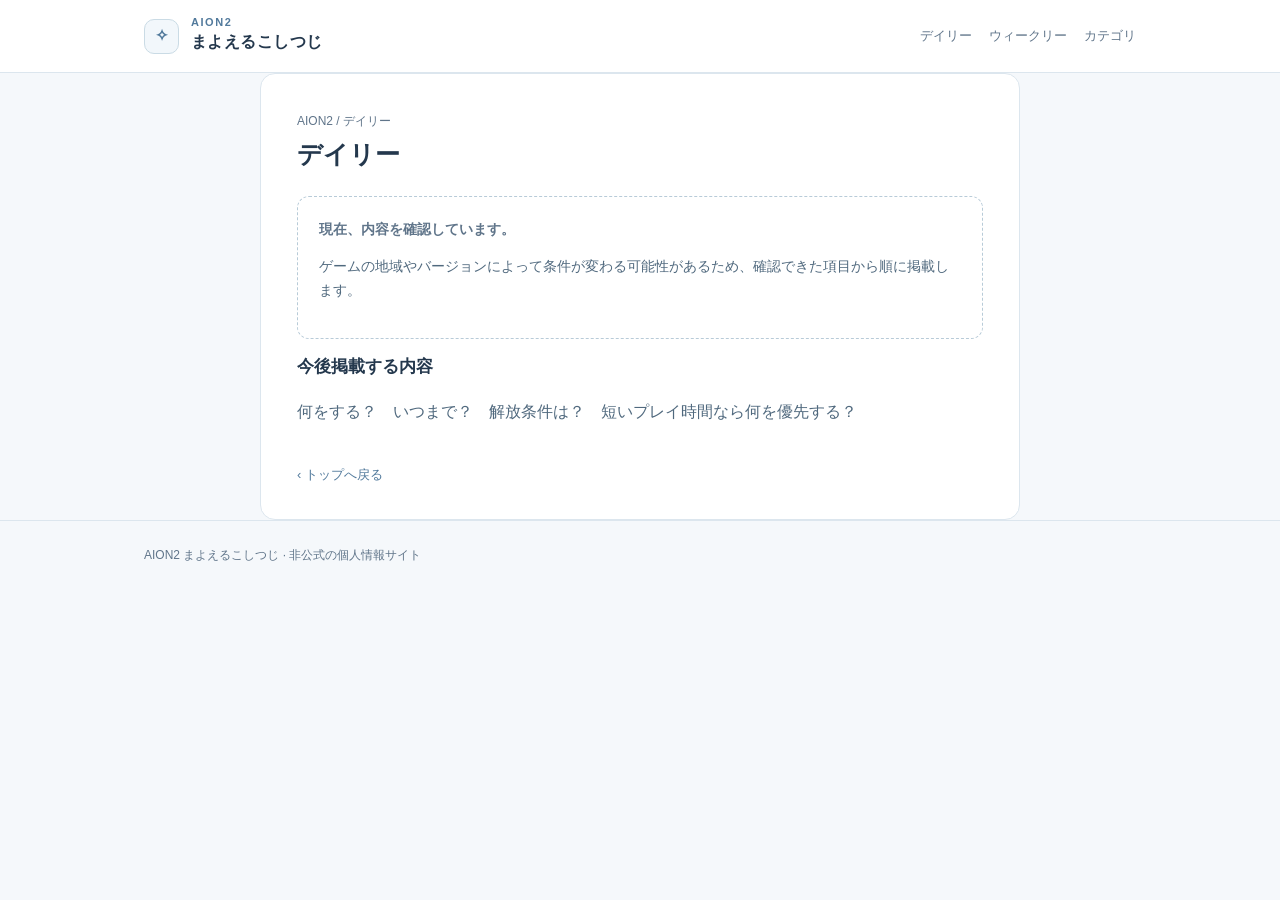
==== docs/daily.html @ 7c862d61 "Add AION2 site preview with searchable layout and unpublished content gate" ====
<!doctype html><html lang="ja"><head><meta charset="utf-8"><meta name="viewport" content="width=device-width,initial-scale=1"><meta name="theme-color" content="#183853"><meta name="description" content="AION2の疑問や日課などを、必要なときに検索して読み返せる小さな非公式情報サイト。"><title>AION2 まよえるこしつじ</title><link rel="stylesheet" href="./style.css"></head><body><header class="top"><div class="wrap"><a class="brand" href="./index.html"><span class="mark">✧</span><span><small>AION2</small>まよえるこしつじ</span></a><nav class="nav"><a href="./daily.html">デイリー</a><a href="./weekly.html">ウィークリー</a><a href="./index.html#categories">カテゴリ</a></nav></div></header><main class="wrap"><article class="article"><span class="mini">AION2 / デイリー</span><h1>デイリー</h1><div class="notice"><strong>現在、内容を確認しています。</strong><p>ゲームの地域やバージョンによって条件が変わる可能性があるため、確認できた項目から順に掲載します。</p></div><h2>今後掲載する内容</h2><p>何をする？　いつまで？　解放条件は？　短いプレイ時間なら何を優先する？</p><a class="back" href="./index.html">‹ トップへ戻る</a></article></main><footer><div class="wrap">AION2 まよえるこしつじ · 非公式の個人情報サイト</div></footer></body></html>
---- docs/style.css ----
:root{color-scheme:light;--ink:#24384d;--muted:#60758a;--navy:#183853;--blue:#527a9c;--gold:#b5a078;--bg:#f5f8fb;--border:#dce6ee;--card:#fff;--pale:#edf3f8}
*{box-sizing:border-box}body{margin:0;font-family:-apple-system,BlinkMacSystemFont,"Hiragino Kaku Gothic ProN","Yu Gothic",Meiryo,sans-serif;color:var(--ink);background:var(--bg);line-height:1.7}a{color:inherit;text-decoration:none}button,input{font:inherit}button{cursor:pointer}button:focus-visible,a:focus-visible,input:focus-visible{outline:3px solid #749fbe;outline-offset:3px}.wrap{max-width:1040px;padding:0 24px;margin:auto}
.top{background:#fff;border-bottom:1px solid var(--border)}.top .wrap{display:flex;align-items:center;justify-content:space-between;min-height:72px;gap:18px}.brand{font-weight:750;letter-spacing:.03em;display:flex;align-items:center;gap:12px}.brand .mark{height:35px;width:35px;display:grid;place-items:center;border:1px solid #cadbe5;background:#f2f7fb;border-radius:10px;color:var(--blue)}.brand small{display:block;font-size:11px;color:var(--blue);letter-spacing:.14em;line-height:1.1}.nav{display:flex;gap:17px;font-size:13px;color:var(--muted)}.nav a:hover{color:var(--blue)}
main{padding:27px 0 55px}.hero{background:linear-gradient(115deg,#183853 0%,#325a79 100%);border-radius:17px;padding:33px 38px 36px;color:#fff;position:relative;overflow:hidden}.hero:after{content:"";border:1px solid rgba(255,255,255,.11);width:300px;height:300px;border-radius:50%;position:absolute;right:-90px;top:-170px;pointer-events:none}.hero h1{font-size:clamp(22px,3.8vw,30px);letter-spacing:.07em;margin:0 0 20px;position:relative;z-index:1}.stroke{display:block;width:34px;height:2px;background:var(--gold);margin-bottom:15px}.search{display:flex;align-items:center;gap:12px;max-width:670px;height:54px;background:white;padding:0 16px;border-radius:10px;position:relative;z-index:1;color:var(--blue)}.search input{min-width:0;flex:1;border:0;background:transparent;outline:none;font-size:15px;color:var(--ink)}.search input::placeholder{color:#7a8d9d}.examples{font-size:12px;color:#dde9f2;margin-top:12px;position:relative;z-index:1}.examples button{margin:0 4px 0 0;border:1px solid rgba(255,255,255,.26);background:rgba(255,255,255,.07);border-radius:99px;color:#fff;padding:3px 10px}.examples button:hover{background:rgba(255,255,255,.16)}
.section{margin-top:30px}.section h2{font-size:17px;margin:0 0 13px}.routines{display:grid;grid-template-columns:repeat(2,minmax(0,1fr));gap:13px}.routine,.category,.note{background:var(--card);border:1px solid var(--border);box-shadow:0 5px 20px #17375308;border-radius:12px}.routine{padding:19px 22px;display:flex;gap:14px;align-items:center}.routine:hover,.category:hover,.note:hover{border-color:#aac3d7}.glyph{color:var(--blue);background:var(--pale);height:43px;width:43px;border-radius:10px;display:grid;place-items:center;flex-shrink:0}.routine strong{display:block;font-size:15px}.routine small,.category small{color:var(--muted);font-size:12px;display:block}.arrow{margin-left:auto;color:#879bab;font-size:20px}
.categories{display:grid;grid-template-columns:repeat(3,minmax(0,1fr));gap:12px}.category{padding:16px;text-align:left;color:var(--ink)}.category strong{font-size:14px;display:block}.category .symbol{font-size:20px;color:var(--blue);line-height:1.6}.category[aria-pressed="true"]{background:#e8f2fa;border-color:#608baa}.category small{margin-top:4px}.bar{display:flex;align-items:center;justify-content:space-between;gap:12px}.sub{color:var(--muted);font-size:12px}.notes{display:grid;grid-template-columns:repeat(2,minmax(0,1fr));gap:12px}.note{padding:18px 20px}.note .tag{font-size:11px;color:#4f708c;background:#edf3f8;border-radius:5px;padding:2px 8px;display:inline-block}.note strong{display:block;font-size:15px;margin-top:7px}.note p{font-size:13px;color:var(--muted);margin:5px 0 0}.notice{background:#fff;border:1px dashed #b8cbd8;border-radius:12px;padding:21px;font-size:14px;color:var(--muted)}.back{display:inline-block;color:var(--blue);font-size:13px;margin-top:23px}.article{max-width:760px;margin:0 auto;background:white;border:1px solid var(--border);border-radius:15px;padding:32px 36px}.article h1{font-size:25px;margin:0 0 20px}.article h2{font-size:17px}.article p{color:#50697e}.mini{font-size:12px;color:var(--muted)}footer{border-top:1px solid var(--border);padding:24px 0 38px;color:var(--muted);font-size:12px}
@media(max-width:680px){.wrap{padding:0 15px}.top .wrap{min-height:64px}.brand{font-size:14px;gap:9px}.brand .mark{width:32px;height:32px}.nav{gap:10px;font-size:11px}main{padding-top:16px}.hero{padding:25px 20px;border-radius:13px}.hero h1{margin-bottom:17px}.search{height:49px}.categories{grid-template-columns:repeat(2,minmax(0,1fr));gap:9px}.category{padding:13px}.routines{gap:9px}.routine{padding:13px 12px;gap:10px}.glyph{width:37px;height:37px}.routine strong{font-size:13px}.routine small{font-size:11px}.notes{grid-template-columns:1fr}.section{margin-top:25px}.article{padding:24px 20px}.article h1{font-size:21px}}
@media(max-width:350px){.routines{grid-template-columns:1fr}.nav a:nth-child(2){display:none}}
@media(prefers-reduced-motion:reduce){*{scroll-behavior:auto!important}}
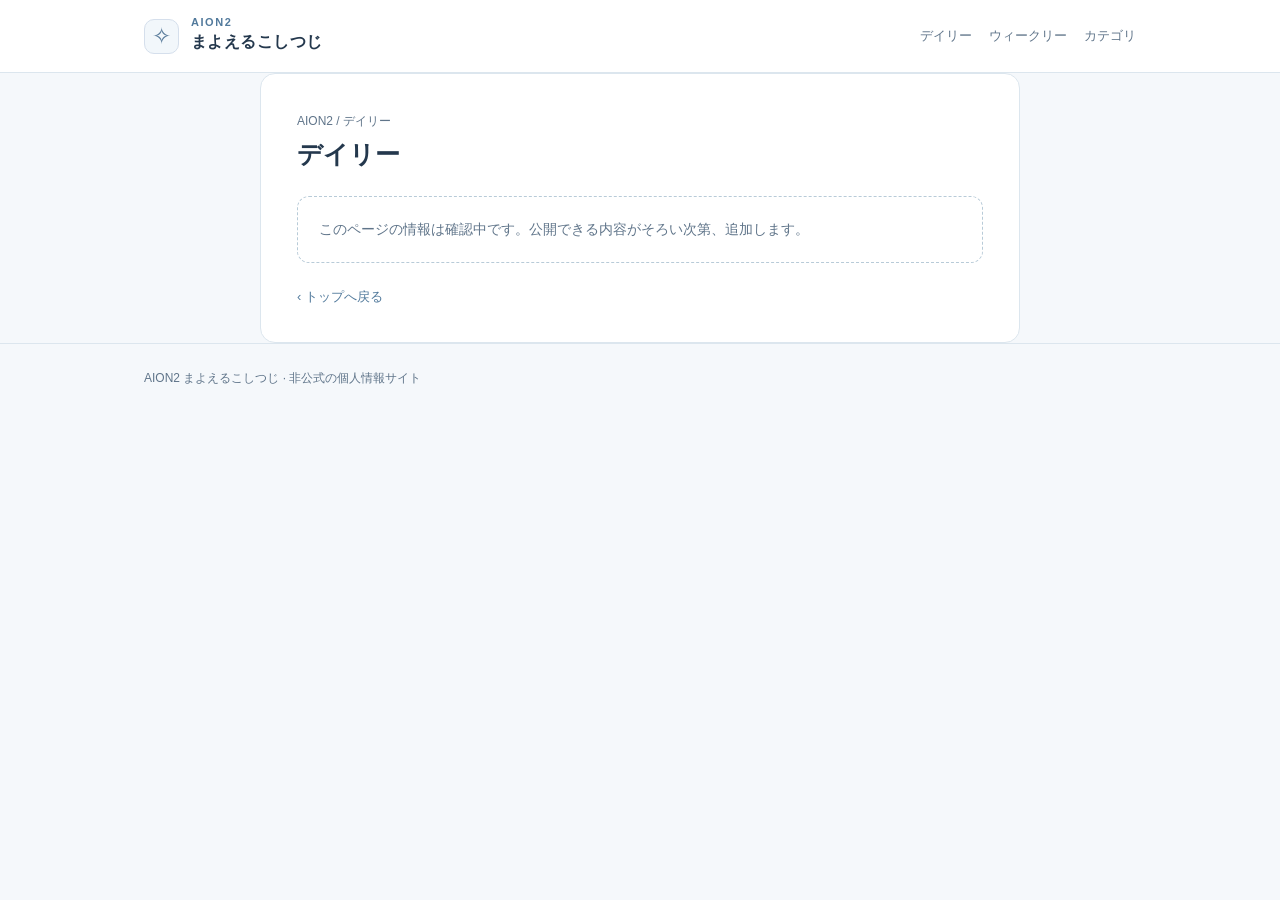
==== commit da5868cc: "Build approved-only Notion publishing workflow and searchable article views" ====
--- a/docs/daily.html
+++ b/docs/daily.html
@@ -1 +1 @@
-<!doctype html><html lang="ja"><head><meta charset="utf-8"><meta name="viewport" content="width=device-width,initial-scale=1"><meta name="theme-color" content="#183853"><meta name="description" content="AION2の疑問や日課などを、必要なときに検索して読み返せる小さな非公式情報サイト。"><title>AION2 まよえるこしつじ</title><link rel="stylesheet" href="./style.css"></head><body><header class="top"><div class="wrap"><a class="brand" href="./index.html"><span class="mark">✧</span><span><small>AION2</small>まよえるこしつじ</span></a><nav class="nav"><a href="./daily.html">デイリー</a><a href="./weekly.html">ウィークリー</a><a href="./index.html#categories">カテゴリ</a></nav></div></header><main class="wrap"><article class="article"><span class="mini">AION2 / デイリー</span><h1>デイリー</h1><div class="notice"><strong>現在、内容を確認しています。</strong><p>ゲームの地域やバージョンによって条件が変わる可能性があるため、確認できた項目から順に掲載します。</p></div><h2>今後掲載する内容</h2><p>何をする？　いつまで？　解放条件は？　短いプレイ時間なら何を優先する？</p><a class="back" href="./index.html">‹ トップへ戻る</a></article></main><footer><div class="wrap">AION2 まよえるこしつじ · 非公式の個人情報サイト</div></footer></body></html>+<!doctype html><html lang="ja"><head><meta charset="utf-8"><meta name="viewport" content="width=device-width,initial-scale=1"><meta name="theme-color" content="#183853"><meta name="description" content="AION2の疑問や日課などを、必要なときに検索して読み返せる小さな非公式情報サイト。"><title>AION2 まよえるこしつじ</title><link rel="stylesheet" href="./style.css"></head><body data-page="daily"><header class="top"><div class="wrap"><a class="brand" href="./index.html"><span class="mark" aria-hidden="true">✧</span><span><small>AION2</small>まよえるこしつじ</span></a><nav class="nav"><a href="./daily.html">デイリー</a><a href="./weekly.html">ウィークリー</a><a href="./index.html#categories">カテゴリ</a></nav></div></header><main class="wrap"><article class="article"><span class="mini">AION2 / デイリー</span><h1>デイリー</h1><div id="page-content"></div><a class="back" href="./index.html">‹ トップへ戻る</a></article></main><script src="./search.js" defer></script><script src="./page.js" defer></script><footer><div class="wrap">AION2 まよえるこしつじ · 非公式の個人情報サイト</div></footer></body></html>
--- a/docs/style.css
+++ b/docs/style.css
@@ -7,3 +7,34 @@
 @media(max-width:680px){.wrap{padding:0 15px}.top .wrap{min-height:64px}.brand{font-size:14px;gap:9px}.brand .mark{width:32px;height:32px}.nav{gap:10px;font-size:11px}main{padding-top:16px}.hero{padding:25px 20px;border-radius:13px}.hero h1{margin-bottom:17px}.search{height:49px}.categories{grid-template-columns:repeat(2,minmax(0,1fr));gap:9px}.category{padding:13px}.routines{gap:9px}.routine{padding:13px 12px;gap:10px}.glyph{width:37px;height:37px}.routine strong{font-size:13px}.routine small{font-size:11px}.notes{grid-template-columns:1fr}.section{margin-top:25px}.article{padding:24px 20px}.article h1{font-size:21px}}
 @media(max-width:350px){.routines{grid-template-columns:1fr}.nav a:nth-child(2){display:none}}
 @media(prefers-reduced-motion:reduce){*{scroll-behavior:auto!important}}
+
+/* AION-inspired detailing: cool blue and violet light, restrained gold accents. */
+.brand .mark{border-color:#d5dfec;background:#f2f7fb;color:#5b7d9c;font-size:23px;font-weight:400;line-height:1}
+.hero{
+  background:
+    radial-gradient(ellipse 330px 260px at 97% 10%,rgba(175,158,222,.26) 0%,transparent 79%),
+    radial-gradient(ellipse 350px 205px at 82% 95%,rgba(142,182,226,.22) 0%,transparent 83%),
+    radial-gradient(ellipse 260px 160px at 56% -20%,rgba(194,217,246,.09) 0%,transparent 100%),
+    linear-gradient(113deg,#193b56 0%,#28486a 45%,#3c4873 79%,#304c6c 100%);
+}
+.hero:before{
+  content:"";
+  position:absolute;inset:0;
+  background:linear-gradient(136deg,transparent 48%,rgba(233,239,255,.045) 57%,transparent 68%);
+  pointer-events:none;
+}
+.hero:after{
+  content:"";position:absolute;
+  width:290px;height:230px;top:-92px;right:-62px;
+  border:0;border-radius:50%;
+  background:radial-gradient(ellipse at center,rgba(222,225,255,.15) 0%,rgba(213,218,250,.07) 30%,transparent 70%);
+  pointer-events:none;
+}
+.hero .stroke{width:42px;background:linear-gradient(90deg,#d7be8f,rgba(215,190,143,.20))}
+.section h2{display:flex;align-items:center;gap:10px}.section h2:before{content:"";display:inline-block;width:3px;height:17px;flex:none;border-radius:5px;background:linear-gradient(#d8c59b,#b79d6b)}
+.routine{position:relative;overflow:hidden}.routine:before{content:"";position:absolute;top:16px;left:0;bottom:16px;width:2px;background:linear-gradient(180deg,#e6d5ab,#c2ab7d);opacity:.70}.glyph{background:linear-gradient(135deg,#eef4f9,#f6f4ee);border:1px solid #e0e7e9}
+.category .symbol{display:inline-flex;align-items:center;justify-content:center;height:27px;width:27px;margin-bottom:2px;color:#557d9c}.category .symbol svg{height:21px;width:21px}.category:hover,.routine:hover{border-color:#c5b18a}.category[aria-pressed="true"]{border-color:#b5a078;background:#f4f5f1}.category[aria-pressed="true"] .symbol{color:#9d865f}
+@media(max-width:680px){.hero{background:radial-gradient(ellipse 235px 210px at 105% 0%,rgba(175,158,222,.23),transparent 80%),radial-gradient(ellipse 230px 180px at 90% 100%,rgba(142,182,226,.16),transparent 85%),linear-gradient(113deg,#193b56 0%,#28486a 58%,#3c4873 100%)}.hero:after{width:210px;height:170px;top:-70px;right:-85px}}
+
+/* Simple, information-first reading layout for published notes. */
+.routine-list{display:grid;gap:12px}.routine-entry{display:block;border:1px solid var(--border);border-radius:11px;padding:16px 18px;background:var(--card)}.routine-entry:hover{border-color:#b5a078}.routine-entry strong{display:block;font-size:15px;margin:6px 0}.routine-entry p{color:var(--muted);font-size:13px;margin:0}.routine-entry .tag{font-size:11px;color:#577691;background:#edf3f8;padding:2px 8px;border-radius:5px}.source-item a{color:#426e91;text-decoration:underline;text-underline-offset:3px;overflow-wrap:anywhere}.article .notice{white-space:pre-wrap}.article ul{padding-left:22px}.article li{margin:6px 0}
